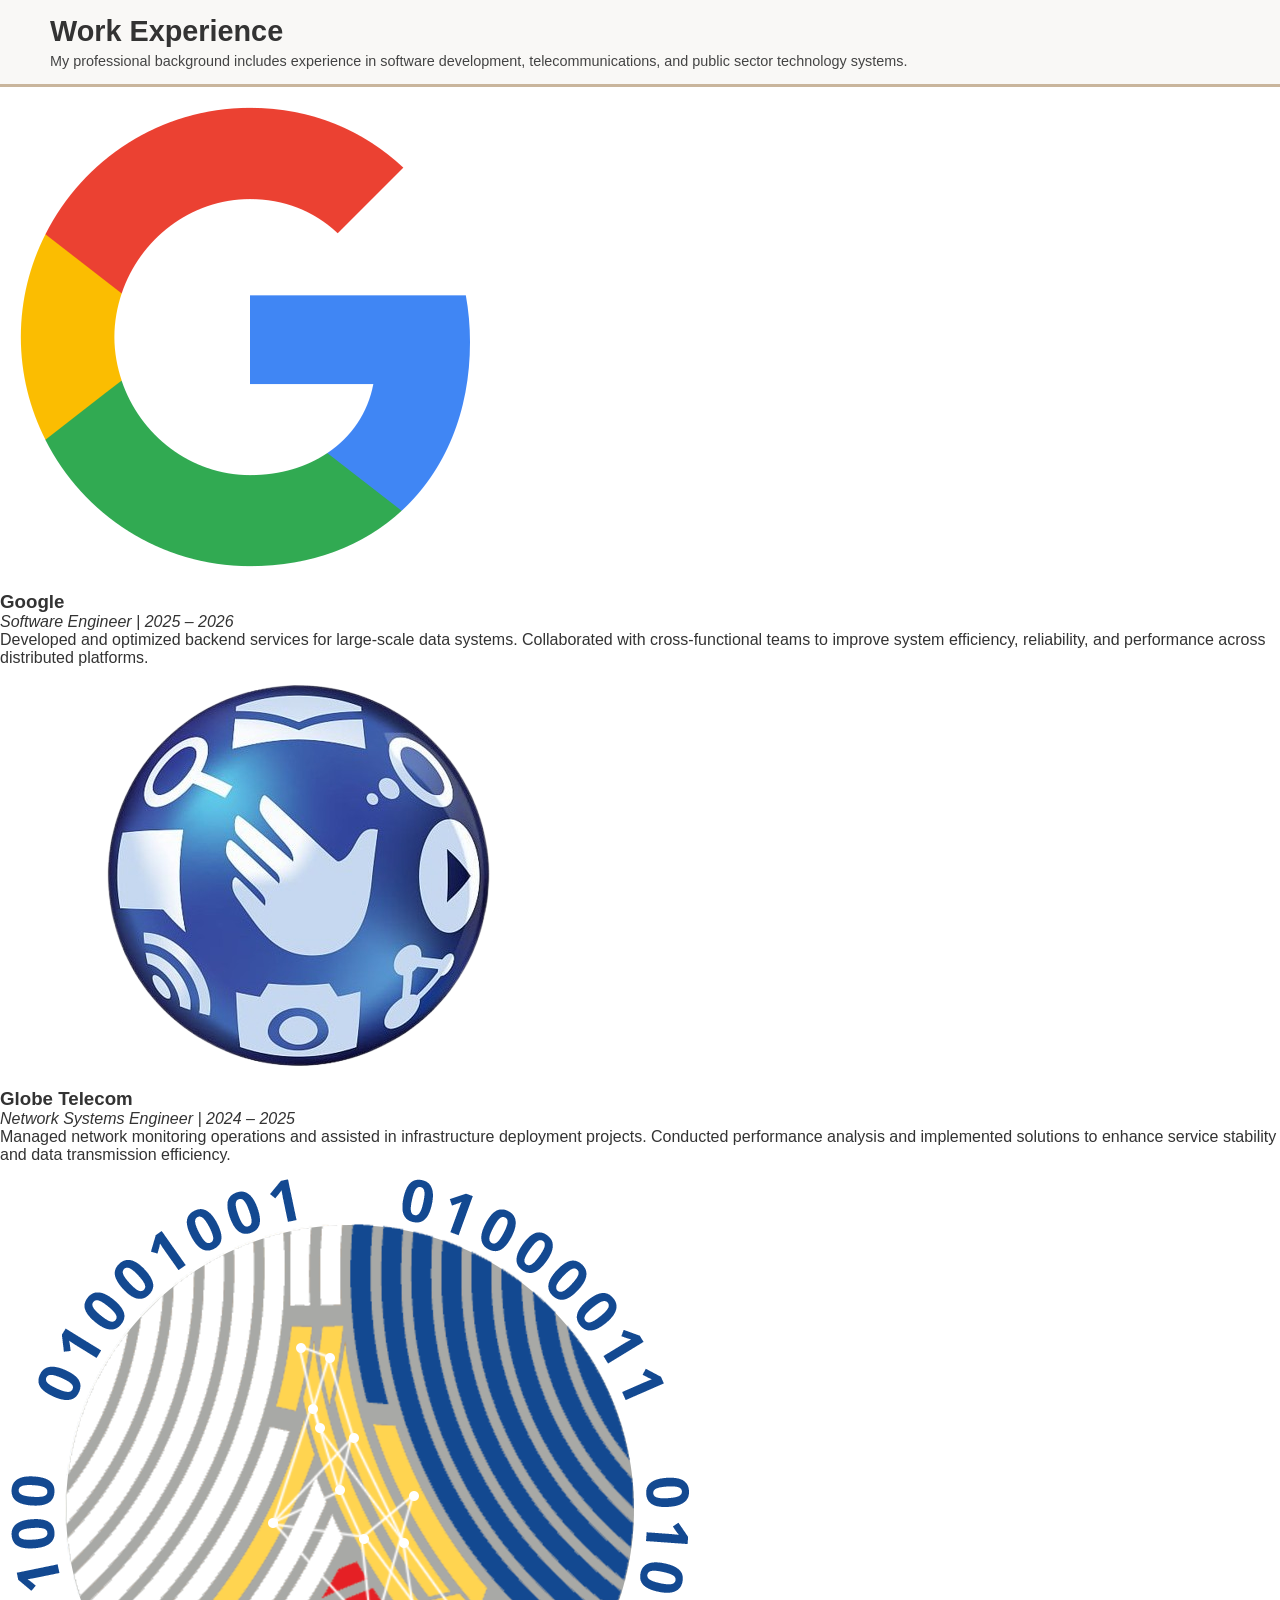
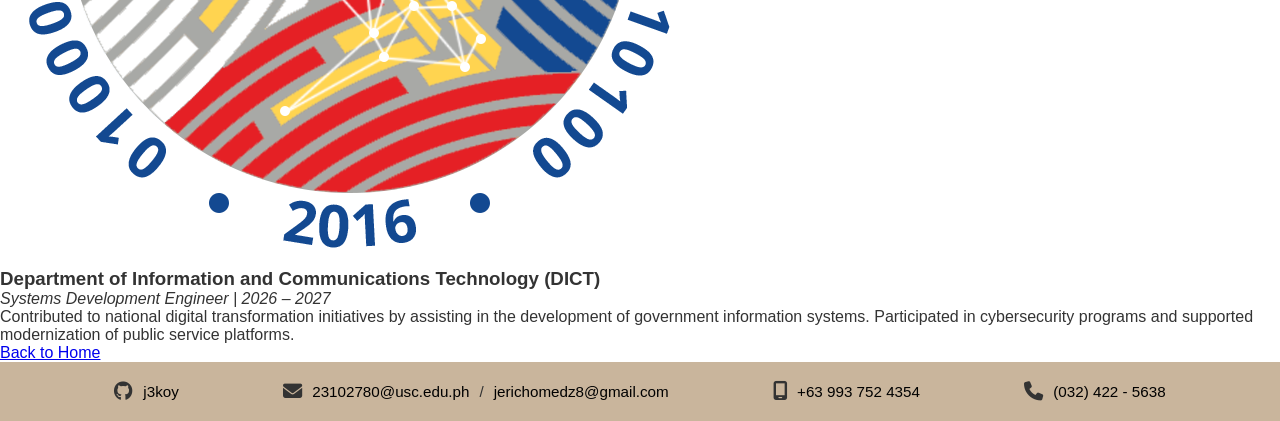
==== experience.html @ 688bef28 "Add files via upload" ====
<!doctype html>
<html>
  <head>
    <meta charset="UTF-8" />
    <title>Work Experience - Medina</title>
    <link rel="stylesheet" href="style.css" />
    <!-- Font Awesome for icons -->
    <link
      rel="stylesheet"
      href="https://cdnjs.cloudflare.com/ajax/libs/font-awesome/6.4.0/css/all.min.css"
    />
  </head>
  <body>
    <!-- DIV 1 -->
    <div id="div1">
      <div class="div1-right">
        <h1>Work Experience</h1>
        <p>
          My professional background includes experience in software
          development, telecommunications, and public sector technology systems.
        </p>
      </div>
    </div>

    <!-- EXPERIENCE SECTION -->
    <div id="experience-container">
      <div class="job-box">
        <img src="google.png" alt="Google Logo" />
        <div class="job-text">
          <h3>Google</h3>
          <p class="italic">Software Engineer | 2025 – 2026</p>
          <p>
            Developed and optimized backend services for large-scale data
            systems. Collaborated with cross-functional teams to improve system
            efficiency, reliability, and performance across distributed
            platforms.
          </p>
        </div>
      </div>

      <div class="job-box">
        <img src="globe.png" alt="Globe Logo" />
        <div class="job-text">
          <h3>Globe Telecom</h3>
          <p class="italic">Network Systems Engineer | 2024 – 2025</p>
          <p>
            Managed network monitoring operations and assisted in infrastructure
            deployment projects. Conducted performance analysis and implemented
            solutions to enhance service stability and data transmission
            efficiency.
          </p>
        </div>
      </div>

      <div class="job-box">
        <img src="dict.png" alt="DICT Logo" />
        <div class="job-text">
          <h3>
            Department of Information and Communications Technology (DICT)
          </h3>
          <p class="italic">Systems Development Engineer | 2026 – 2027</p>
          <p>
            Contributed to national digital transformation initiatives by
            assisting in the development of government information systems.
            Participated in cybersecurity programs and supported modernization
            of public service platforms.
          </p>
        </div>
      </div>
    </div>

    <!-- NAVIGATION BUTTON -->
    <a href="index.html" class="button">Back to Home</a>

    <!-- FOOTER -->
    <div id="div4">
      <p>
        <i class="fa-brands fa-github"></i>
        <a href="https://github.com/j3koy" target="_blank">j3koy</a>
      </p>
      <p>
        <i class="fa-solid fa-envelope"></i>
        <a href="mailto:23102780@usc.edu.ph">23102780@usc.edu.ph</a> /
        <a href="mailto:jerichomedz8@gmail.com">jerichomedz8@gmail.com</a>
      </p>
      <p>
        <i class="fa-solid fa-mobile-screen"></i>
        <a href="tel:+639937524354">+63 993 752 4354</a>
      </p>
      <p>
        <i class="fa-solid fa-phone"></i>
        <a href="tel:0324225638">(032) 422 - 5638</a>
      </p>
    </div>
  </body>
</html>
---- style.css ----
/* ================= GLOBAL RESET ================= */
* {
    margin: 0;
    padding: 0;
    box-sizing: border-box;
}

html,
body {
    height: 100%;
}

body {
    display: flex;
    flex-direction: column;
    font-family: "Segoe UI", Tahoma, Geneva, Verdana, sans-serif;
    color: #333;
}

/* ================= DIV 1 ================= */
#div1 {
    background-color: #f9f8f6;
    display: flex;
    align-items: center;
    padding: 15px 25px;
    height: 150px;
    border-bottom: 3px solid #c9b59c;
}

.div1-left {
    flex: 0 0 120px;
    display: flex;
    align-items: center;
    justify-content: center;
}

.div1-left img {
    width: 120px;
    border: 1px solid black;
    border-radius: 5px;
}

.div1-right {
    flex: 1;
    padding-left: 25px;
}

.div1-right h1 {
    font-size: 1.8rem;
    font-family: Optima, sans-serif;
    margin-bottom: 5px;
}

.div1-right p {
    text-align: justify;
    font-size: 0.9rem;
    color: #444;
}

/* ================= CONTAINER ================= */
#container {
    display: flex;
    flex: 1;
}

/* ================= DIV 2 ================= */
#div2 {
    background-color: #efe9e3;
    width: 35%;
    padding: 25px 20px;
}

#div2 h3 {
    font-weight: bold;
    margin-top: 20px;
    margin-bottom: 8px;
    border-bottom: 2px solid #c9b59c;
    padding-bottom: 4px;
}

#div2 table {
    width: 100%;
    border-collapse: collapse;
    margin-bottom: 20px;
}

#div2 td {
    padding: 6px 10px;
    vertical-align: top;
}

#div2 table td:first-child {
    font-weight: bold;
    width: 150px;
}

/* ================= DIV 3 ================= */
#div3 {
    background-color: #d9cfc7;
    width: 65%;
    padding: 25px 30px;
}

#div3 h3 {
    margin-top: 20px;
    margin-bottom: 10px;
    border-bottom: 2px solid #b39b7d;
    padding-bottom: 4px;
}

#div3 h4 {
    font-weight: bold;
    margin-top: 15px;
    margin-bottom: 5px;
}

#div3 p {
    margin-left: 20px;
    margin-bottom: 6px;
}

#div3 ul {
    margin-left: 40px;
}

#div3 li {
    margin-bottom: 6px;
}

.italic {
    font-style: italic;
}

/* ================= DIV 4 (FOOTER) ================= */
#div4 {
    background-color: #c9b59c;
    padding: 20px 30px;
    display: flex;
    justify-content: space-evenly;
    align-items: center;
    flex-wrap: wrap;
    gap: 20px;
}

/* Remove vertical stacking look */
#div4 h3 {
    display: none;
}

/* Footer items */
#div4 p {
    display: flex;
    align-items: center;
    gap: 10px;
    font-size: 0.95rem;
    transition: transform 0.3s ease;
    position: relative;
}

/* Icons */
#div4 i {
    font-size: 1.2rem;
}

/* Links and text */
#div4 a {
    color: #000;
    text-decoration: none;
    position: relative;
}

/* Underline animation */
#div4 a::after,
#div4 p::after {
    content: "";
    position: absolute;
    left: 0;
    bottom: -4px;
    width: 0;
    height: 2px;
    background-color: #5a3e2b;
    transition: width 0.3s ease;
}

/* Hover effect */
#div4 p:hover {
    transform: scale(1.1);
}

#div4 p:hover::after,
#div4 p:hover a::after {
    width: 100%;
}
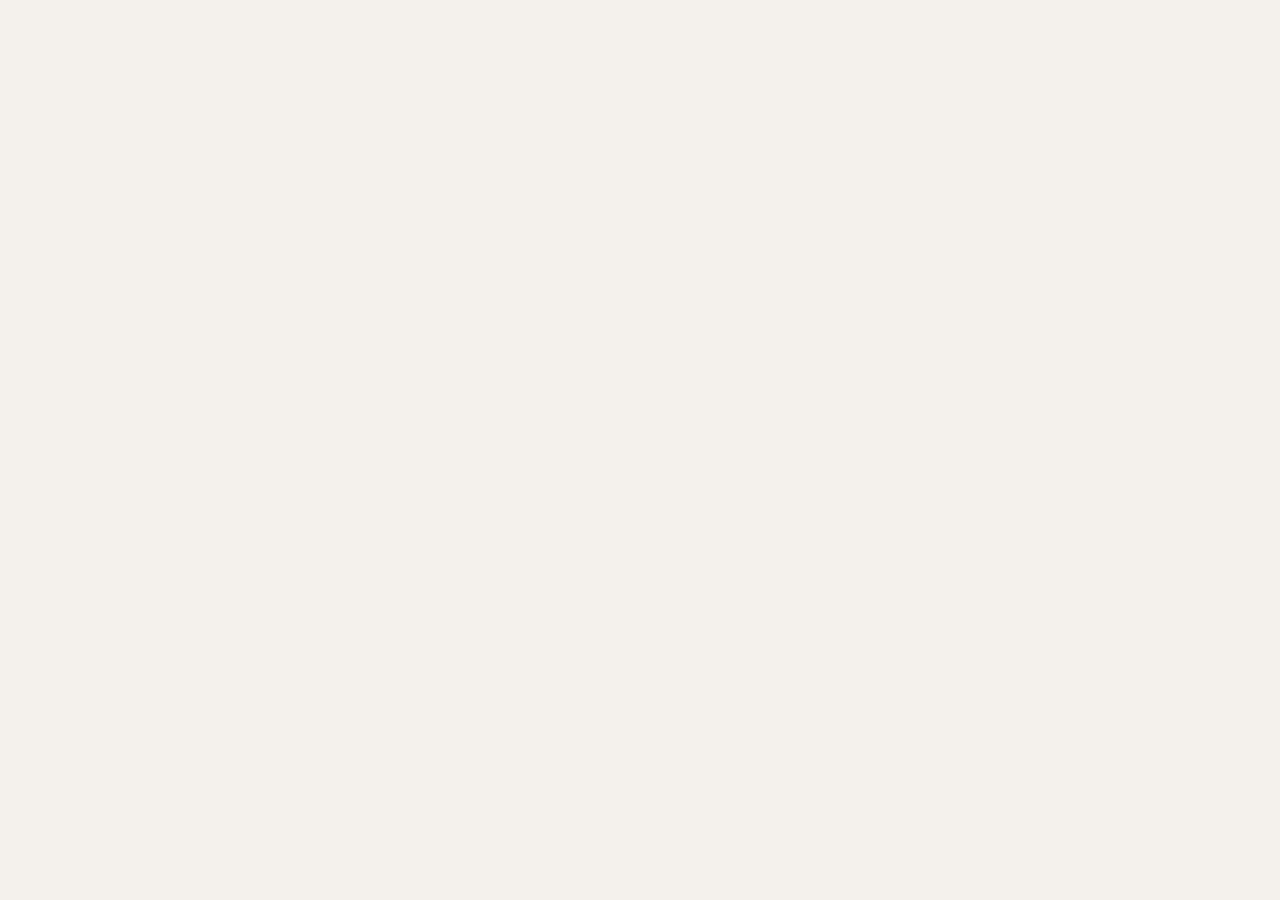
==== commit 37fc7a3d: "Enhance work experience section with job details Added additional details about job responsibilities" ====
--- a/experience.html
+++ b/experience.html
@@ -4,16 +4,16 @@
     <meta charset="UTF-8" />
     <title>Work Experience - Medina</title>
     <link rel="stylesheet" href="style.css" />
-    <!-- Font Awesome for icons -->
+
     <link
       rel="stylesheet"
       href="https://cdnjs.cloudflare.com/ajax/libs/font-awesome/6.4.0/css/all.min.css"
     />
   </head>
+
   <body>
-    <!-- DIV 1 -->
     <div id="div1">
-      <div class="div1-right">
+      <div class="div1-right" style="padding-left: 0">
         <h1>Work Experience</h1>
         <p>
           My professional background includes experience in software
@@ -22,10 +22,10 @@
       </div>
     </div>
 
-    <!-- EXPERIENCE SECTION -->
     <div id="experience-container">
       <div class="job-box">
         <img src="google.png" alt="Google Logo" />
+
         <div class="job-text">
           <h3>Google</h3>
           <p class="italic">Software Engineer | 2025 – 2026</p>
@@ -35,11 +35,19 @@
             efficiency, reliability, and performance across distributed
             platforms.
           </p>
+
+          <div class="job-extra">
+            <p>
+              Worked with large-scale cloud infrastructure and optimized system
+              performance.
+            </p>
+          </div>
         </div>
       </div>
 
       <div class="job-box">
         <img src="globe.png" alt="Globe Logo" />
+
         <div class="job-text">
           <h3>Globe Telecom</h3>
           <p class="italic">Network Systems Engineer | 2024 – 2025</p>
@@ -49,11 +57,19 @@
             solutions to enhance service stability and data transmission
             efficiency.
           </p>
+
+          <div class="job-extra">
+            <p>
+              Handled network diagnostics and contributed to improving system
+              uptime.
+            </p>
+          </div>
         </div>
       </div>
 
       <div class="job-box">
         <img src="dict.png" alt="DICT Logo" />
+
         <div class="job-text">
           <h3>
             Department of Information and Communications Technology (DICT)
@@ -65,32 +81,41 @@
             Participated in cybersecurity programs and supported modernization
             of public service platforms.
           </p>
+
+          <div class="job-extra">
+            <p>
+              Supported digital government systems and participated in
+              cybersecurity initiatives.
+            </p>
+          </div>
         </div>
       </div>
     </div>
 
-    <!-- NAVIGATION BUTTON -->
     <a href="index.html" class="button">Back to Home</a>
 
-    <!-- FOOTER -->
     <div id="div4">
       <p>
         <i class="fa-brands fa-github"></i>
         <a href="https://github.com/j3koy" target="_blank">j3koy</a>
       </p>
+
       <p>
         <i class="fa-solid fa-envelope"></i>
-        <a href="mailto:23102780@usc.edu.ph">23102780@usc.edu.ph</a> /
-        <a href="mailto:jerichomedz8@gmail.com">jerichomedz8@gmail.com</a>
+        23102780@usc.edu.ph / jerichomedz8@gmail.com
       </p>
+
       <p>
         <i class="fa-solid fa-mobile-screen"></i>
-        <a href="tel:+639937524354">+63 993 752 4354</a>
+        +63 993 752 4354
       </p>
+
       <p>
         <i class="fa-solid fa-phone"></i>
-        <a href="tel:0324225638">(032) 422 - 5638</a>
+        (032) 422 - 5638
       </p>
     </div>
+
+    <script src="script.js"></script>
   </body>
 </html>
--- a/style.css
+++ b/style.css
@@ -1,193 +1,480 @@
-/* ================= GLOBAL RESET ================= */
 * {
-    margin: 0;
-    padding: 0;
-    box-sizing: border-box;
+  margin: 0;
+  padding: 0;
+  box-sizing: border-box;
 }
 
 html,
 body {
-    height: 100%;
+  height: 100%;
+  overflow-x: hidden;
 }
 
 body {
-    display: flex;
-    flex-direction: column;
-    font-family: "Segoe UI", Tahoma, Geneva, Verdana, sans-serif;
-    color: #333;
-}
-
-/* ================= DIV 1 ================= */
+  display: flex;
+  flex-direction: column;
+  font-family: "Segoe UI", Tahoma, Geneva, Verdana, sans-serif;
+  color: #333;
+  background: #f4f1ec;
+  opacity: 0;
+  transition: opacity 0.45s ease;
+}
+
+body.page-loaded {
+  opacity: 1;
+}
+
+body.page-exit {
+  opacity: 0;
+}
+
 #div1 {
-    background-color: #f9f8f6;
-    display: flex;
-    align-items: center;
-    padding: 15px 25px;
-    height: 150px;
-    border-bottom: 3px solid #c9b59c;
+  background-color: #f9f8f6;
+  display: flex;
+  align-items: center;
+  padding: 15px 25px;
+  min-height: 150px;
+  border-bottom: 3px solid #c9b59c;
+  justify-content: center;
+  gap: 20px;
+  flex-wrap: wrap;
 }
 
 .div1-left {
-    flex: 0 0 120px;
-    display: flex;
-    align-items: center;
-    justify-content: center;
+  flex: 0 0 120px;
+  display: flex;
+  align-items: center;
+  justify-content: center;
 }
 
 .div1-left img {
-    width: 120px;
-    border: 1px solid black;
-    border-radius: 5px;
+  width: 120px;
+  border: 1px solid black;
+  border-radius: 5px;
 }
 
 .div1-right {
-    flex: 1;
-    padding-left: 25px;
+  flex: 1;
+  min-width: 280px;
+  padding-left: 25px;
 }
 
 .div1-right h1 {
-    font-size: 1.8rem;
-    font-family: Optima, sans-serif;
-    margin-bottom: 5px;
+  font-size: 1.8rem;
+  font-family: Optima, sans-serif;
+  margin-bottom: 5px;
 }
 
 .div1-right p {
-    text-align: justify;
-    font-size: 0.9rem;
-    color: #444;
-}
-
-/* ================= CONTAINER ================= */
+  text-align: justify;
+  font-size: 0.9rem;
+  color: #444;
+  line-height: 1.5;
+}
+
 #container {
-    display: flex;
-    flex: 1;
-}
-
-/* ================= DIV 2 ================= */
+  display: flex;
+  flex: 1;
+  width: 100%;
+}
+
 #div2 {
-    background-color: #efe9e3;
-    width: 35%;
-    padding: 25px 20px;
+  background-color: #efe9e3;
+  width: 35%;
+  padding: 25px 20px;
 }
 
 #div2 h3 {
-    font-weight: bold;
-    margin-top: 20px;
-    margin-bottom: 8px;
-    border-bottom: 2px solid #c9b59c;
-    padding-bottom: 4px;
+  font-weight: bold;
+  margin-top: 20px;
+  margin-bottom: 8px;
+  border-bottom: 2px solid #c9b59c;
+  padding-bottom: 4px;
 }
 
 #div2 table {
-    width: 100%;
-    border-collapse: collapse;
-    margin-bottom: 20px;
+  width: 100%;
+  border-collapse: collapse;
+  margin-bottom: 20px;
 }
 
 #div2 td {
-    padding: 6px 10px;
-    vertical-align: top;
+  padding: 6px 10px;
+  vertical-align: top;
 }
 
 #div2 table td:first-child {
-    font-weight: bold;
-    width: 150px;
-}
-
-/* ================= DIV 3 ================= */
+  font-weight: bold;
+  width: 150px;
+}
+
 #div3 {
-    background-color: #d9cfc7;
-    width: 65%;
-    padding: 25px 30px;
+  background-color: #d9cfc7;
+  width: 65%;
+  padding: 25px 30px;
 }
 
 #div3 h3 {
-    margin-top: 20px;
-    margin-bottom: 10px;
-    border-bottom: 2px solid #b39b7d;
-    padding-bottom: 4px;
+  margin-top: 20px;
+  margin-bottom: 10px;
+  border-bottom: 2px solid #b39b7d;
+  padding-bottom: 4px;
 }
 
 #div3 h4 {
-    font-weight: bold;
-    margin-top: 15px;
-    margin-bottom: 5px;
+  font-weight: bold;
+  margin-top: 15px;
+  margin-bottom: 5px;
 }
 
 #div3 p {
-    margin-left: 20px;
-    margin-bottom: 6px;
+  margin-left: 20px;
+  margin-bottom: 6px;
 }
 
 #div3 ul {
-    margin-left: 40px;
+  margin-left: 40px;
 }
 
 #div3 li {
-    margin-bottom: 6px;
+  margin-bottom: 6px;
 }
 
 .italic {
-    font-style: italic;
-}
-
-/* ================= DIV 4 (FOOTER) ================= */
+  font-style: italic;
+}
+
+.button {
+  position: fixed;
+  right: 20px;
+  bottom: 7.5%;
+  border: 3.3px solid #c9b59c;
+  color: black;
+  padding: 16px 32px;
+  text-align: center;
+  text-decoration: none;
+  font-size: 17px;
+  cursor: pointer;
+  background: transparent;
+  display: inline-block;
+  z-index: 1000;
+  white-space: nowrap;
+  opacity: 0;
+  pointer-events: none;
+  transform: translateY(10px);
+  transition:
+    transform 0.25s ease,
+    background-color 0.25s ease,
+    color 0.25s ease,
+    opacity 0.25s ease;
+}
+
+.button.show-button {
+  opacity: 1;
+  pointer-events: auto;
+  transform: translateY(0);
+}
+
+.button:hover {
+  background-color: #c9b59c;
+  color: black;
+  transform: translateY(0) scale(1.04);
+}
+
 #div4 {
-    background-color: #c9b59c;
-    padding: 20px 30px;
-    display: flex;
-    justify-content: space-evenly;
-    align-items: center;
-    flex-wrap: wrap;
-    gap: 20px;
-}
-
-/* Remove vertical stacking look */
+  background-color: #c9b59c;
+  padding: 15px 30px;
+  display: flex;
+  justify-content: space-evenly;
+  align-items: center;
+  flex-wrap: wrap;
+  gap: 20px;
+}
+
 #div4 h3 {
-    display: none;
-}
-
-/* Footer items */
+  display: none;
+}
+
 #div4 p {
-    display: flex;
-    align-items: center;
-    gap: 10px;
-    font-size: 0.95rem;
-    transition: transform 0.3s ease;
-    position: relative;
-}
-
-/* Icons */
+  display: flex;
+  align-items: center;
+  gap: 10px;
+  font-size: 0.95rem;
+  transition: transform 0.3s ease;
+  position: relative;
+  cursor: pointer;
+}
+
 #div4 i {
-    font-size: 1.2rem;
-}
-
-/* Links and text */
+  font-size: 1.2rem;
+}
+
 #div4 a {
-    color: #000;
-    text-decoration: none;
-    position: relative;
-}
-
-/* Underline animation */
+  color: #000;
+  text-decoration: none;
+  position: relative;
+}
+
 #div4 a::after,
 #div4 p::after {
-    content: "";
-    position: absolute;
-    left: 0;
-    bottom: -4px;
-    width: 0;
-    height: 2px;
-    background-color: #5a3e2b;
-    transition: width 0.3s ease;
-}
-
-/* Hover effect */
+  content: "";
+  position: absolute;
+  left: 0;
+  bottom: -4px;
+  width: 0;
+  height: 2px;
+  background-color: #5a3e2b;
+  transition: width 0.3s ease;
+}
+
 #div4 p:hover {
-    transform: scale(1.1);
+  transform: scale(1.08);
 }
 
 #div4 p:hover::after,
 #div4 p:hover a::after {
+  width: 100%;
+}
+
+#experience-container {
+  background-color: #d9cfc7;
+  padding: 40px 60px;
+  flex: 1;
+  display: flex;
+  flex-direction: column;
+  border-bottom: 3px solid #c9b59c;
+  gap: 35px;
+}
+
+.job-box {
+  background-color: #e8e2db;
+  display: flex;
+  align-items: center;
+  padding: 25px 30px;
+  gap: 30px;
+  border: 3px solid #c9b59c;
+  cursor: pointer;
+  position: relative;
+  overflow: hidden;
+  transition:
+    transform 0.3s ease,
+    background-color 0.3s ease,
+    box-shadow 0.3s ease,
+    border-color 0.3s ease;
+}
+
+.job-box::before {
+  content: "+";
+  position: absolute;
+  top: 14px;
+  right: 18px;
+  font-size: 1.2rem;
+  font-weight: bold;
+  color: #7a5a42;
+  transition: transform 0.3s ease;
+}
+
+.job-box:hover {
+  transform: translateY(-3px);
+  box-shadow: 0 8px 18px rgba(0, 0, 0, 0.08);
+}
+
+.job-box img {
+  width: 100px;
+  height: 100px;
+  object-fit: contain;
+  background-color: transparent;
+  padding: 10px;
+  flex-shrink: 0;
+  transition: transform 0.3s ease;
+}
+
+.job-box:hover img {
+  transform: scale(1.05);
+}
+
+.job-text h3 {
+  margin-bottom: 8px;
+  transition: color 0.3s ease;
+}
+
+.job-text p {
+  text-align: justify;
+  font-size: 0.95rem;
+  line-height: 1.5;
+}
+
+.job-extra {
+  max-height: 0;
+  overflow: hidden;
+  opacity: 0;
+  transform: translateY(-8px);
+  margin-top: 0;
+  padding-top: 0;
+  border-top: 1px solid transparent;
+  transition:
+    max-height 0.45s ease,
+    opacity 0.35s ease,
+    transform 0.35s ease,
+    margin-top 0.35s ease,
+    padding-top 0.35s ease,
+    border-top-color 0.35s ease;
+}
+
+.job-box.active {
+  background-color: #f0ebe6;
+  border-color: #b7916f;
+}
+
+.job-box.active::before {
+  content: "−";
+  transform: rotate(180deg);
+}
+
+.job-box.active .job-text h3 {
+  color: #6a4a34;
+}
+
+.job-box.active .job-extra {
+  max-height: 120px;
+  opacity: 1;
+  transform: translateY(0);
+  margin-top: 12px;
+  padding-top: 10px;
+  border-top-color: #c9b59c;
+}
+
+.reveal {
+  opacity: 0;
+  transform: translateY(14px);
+  transition:
+    opacity 0.5s ease,
+    transform 0.5s ease;
+}
+
+.reveal.visible {
+  opacity: 1;
+  transform: translateY(0);
+}
+
+#toast {
+  position: fixed;
+  left: 50%;
+  bottom: 22px;
+  transform: translateX(-50%) translateY(20px);
+  background: #2f2f2f;
+  color: #fff;
+  padding: 10px 16px;
+  border-radius: 999px;
+  font-size: 0.9rem;
+  opacity: 0;
+  pointer-events: none;
+  transition:
+    opacity 0.25s ease,
+    transform 0.25s ease;
+  z-index: 1000;
+}
+
+#toast.show {
+  opacity: 1;
+  transform: translateX(-50%) translateY(0);
+}
+
+@media screen and (max-width: 900px) {
+  #div1 {
+    flex-direction: column;
+    height: auto;
+    text-align: center;
+  }
+
+  .div1-left {
+    margin-bottom: 10px;
+  }
+
+  .div1-right {
+    padding-left: 0;
+  }
+
+  #container {
+    flex-direction: column;
+  }
+
+  #div2,
+  #div3 {
     width: 100%;
-}+  }
+
+  #experience-container {
+    padding: 20px;
+  }
+
+  .job-box {
+    flex-direction: column;
+    text-align: center;
+  }
+
+  .job-box img {
+    width: 80px;
+    height: 80px;
+  }
+
+  #div4 {
+    flex-direction: column;
+    gap: 10px;
+  }
+
+  .button {
+    right: 14px;
+    bottom: 14px;
+    padding: 13px 22px;
+    font-size: 15px;
+  }
+}
+
+@media screen and (max-width: 600px) {
+  .div1-right h1 {
+    font-size: 1.4rem;
+  }
+
+  .div1-right p {
+    font-size: 0.85rem;
+  }
+
+  #div2,
+  #div3,
+  #experience-container {
+    padding: 15px;
+  }
+
+  #div2 table td:first-child {
+    width: 110px;
+  }
+
+  #div4 p {
+    font-size: 0.85rem;
+  }
+
+  .button {
+    right: 10px;
+    bottom: 10px;
+    padding: 11px 18px;
+    font-size: 14px;
+    border-width: 2px;
+  }
+
+  .job-text p {
+    font-size: 0.9rem;
+  }
+}
+
+@media (prefers-reduced-motion: reduce) {
+  body,
+  .button,
+  .job-box,
+  #div4 p,
+  #toast,
+  .reveal,
+  .job-extra {
+    transition: none !important;
+  }
+}
